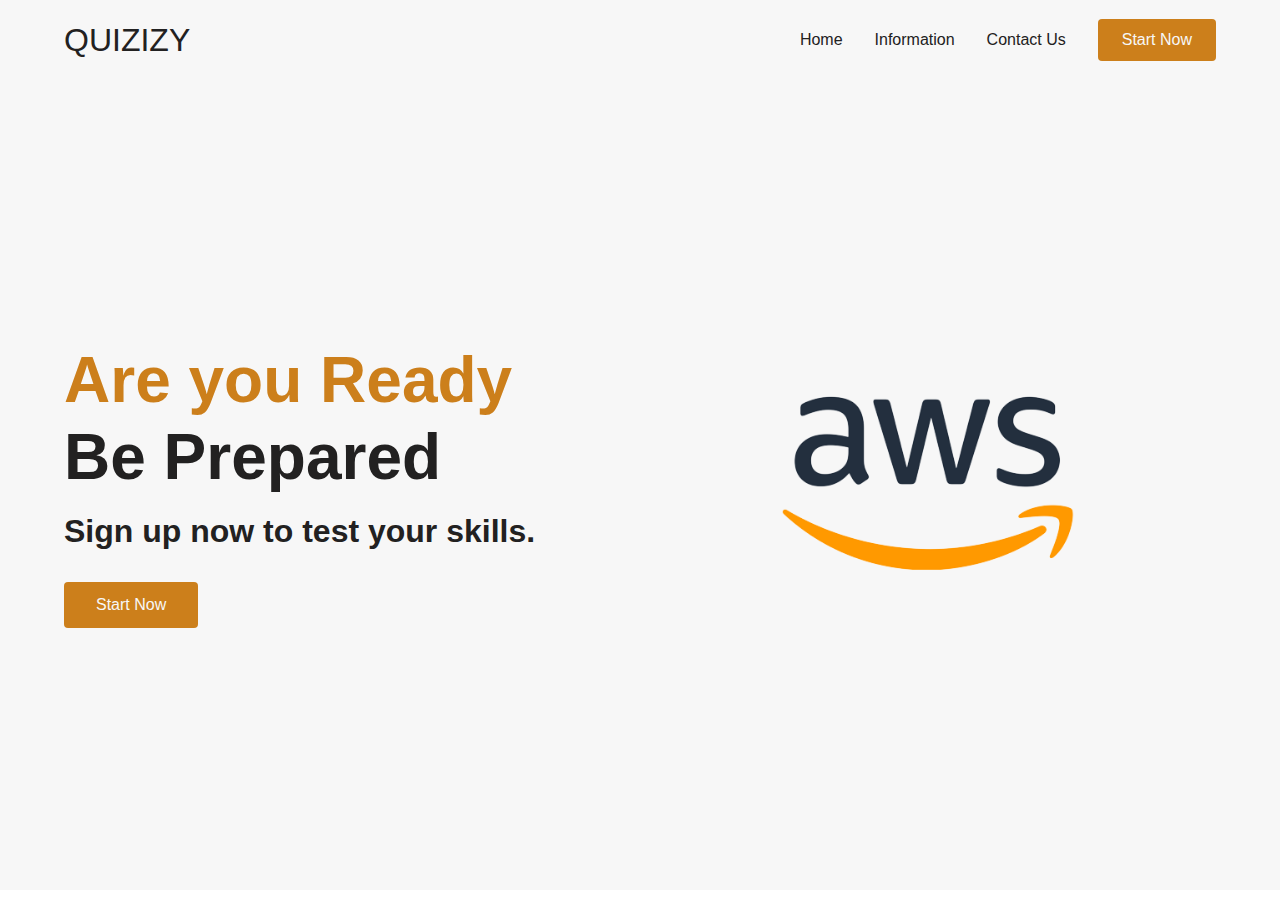
==== index.html @ 7bb1a95b "finished making the home page" ====
<!DOCTYPE html>
<html lang="en">
  <head>
    <meta charset="UTF-8" />
    <meta name="viewport" content="width=device-width, initial-scale=1.0" />
    <link
      rel="stylesheet"
      href="https://use.fontawesome.com/releases/v5.15.1/css/all.css"
      integrity="sha384-vp86vTRFVJgpjF9jiIGPEEqYqlDwgyBgEF109VFjmqGmIY/Y4HV4d3Gp2irVfcrp"
      crossorigin="anonymous"
    />
    <link rel="stylesheet" href="./assets/styles/styles.css" />
    <title>Home</title>
  </head>
  <body>
    <!-- Navbar Section -->
    <nav class="navbar">
      <a href="/" class="navbar__logo">QUIZIZY</a>
      <div class="navbar__bars"><i class="fas fa-bars"></i></div>
      <div class="navbar__menu">
        <a href="index.html" class="navbar__menu--links">Home</a>
        <a href="pages/information.html" class="navbar__menu--links">Information</a>
        <a href="#" class="navbar__menu--links">Contact Us</a>
        <a href="pages/questionnaire.html" class="navbar__menu--links" id="button">Start Now</a>
      </div>
    </nav>

    <!-- Hero Section -->
    <div class="hero">
      <div class="hero__container">
        <div class="hero__container--left">
          <h1>Are you Ready</h1>
          <h2>Be Prepared</h2>
          <p>Sign up now to test your skills.</p>
          <button class="hero__container--btn"><a href="#">Start Now</a></button>
        </div>
        <div class="hero__container--right">
          <img
            src="/assets/img/aws_logo_smile_1200x630-removebg-preview.png"
            alt="AWS"
            class="hero__container--img"
          />
        </div>
      </div>
    </div>
  </body>
</html>
---- assets/styles/styles.css ----
.navbar__menu--links, .navbar__menu, .navbar__logo {
  display: flex;
  align-items: center;
}

.navbar {
  background: #f7f7f7;
  height: 80px;
  display: flex;
  justify-content: space-between;
  padding: 0.5rem calc((100vw - 1200px) / 2);
  z-index: 10;
  position: relative;
}
.navbar__logo {
  color: #222121;
  cursor: pointer;
  text-decoration: none;
  font-size: 2rem;
  margin-left: 24px;
}
.navbar__bars {
  opacity: 0;
}
@media screen and (max-width: 768px) {
  .navbar__bars {
    color: #222121;
    opacity: 1;
    position: absolute;
    top: 22px;
    right: 20px;
    font-size: 2rem;
  }
}
.navbar__menu {
  list-style: none;
  text-align: center;
  margin-right: 24px;
}
@media screen and (max-width: 768px) {
  .navbar__menu {
    display: none;
  }
}
.navbar__menu--links {
  color: #222121;
  justify-content: center;
  text-decoration: none;
  padding: 0 1rem;
}
.navbar__menu--links:hover {
  color: #cc7f1b;
  transition: all 0.3s ease;
}
.navbar__menu #button {
  padding: 12px 24px;
  border: none;
  outline: none;
  border-radius: 4px;
  background: #cc7f1b;
  margin-left: 16px;
  color: #f7f7f7;
}
.navbar__menu #button:hover {
  background: #b33a3c;
  transition: all 0.3s ease;
}

* {
  box-sizing: border-box;
  margin: 0;
  padding: 0;
  font-family: "Kumbh Sans", sans-serif;
}

.hero {
  background-color: #f7f7f7;
}
.hero__container {
  display: grid;
  grid-template-columns: 1fr 1fr;
  align-items: center;
  justify-items: center;
  margin: 0 auto;
  height: 90vh;
  z-index: 1;
  width: 100%;
  max-width: 1200px;
  padding-right: 24px;
  padding-left: 24px;
}
@media screen and (max-width: 768px) {
  .hero__container {
    grid-template-columns: 1fr;
    height: 100%;
  }
}
.hero__container--left {
  width: 100%;
  line-height: 1.2;
}
@media screen and (max-width: 768px) {
  .hero__container--left {
    padding: 5rem 0;
  }
}
@media screen and (max-width: 280px) {
  .hero__container--left {
    line-height: 1.5;
  }
}
.hero__container--left h1 {
  font-size: 4rem;
  color: #cc7f1b;
}
@media screen and (max-width: 280px) {
  .hero__container--left h1 {
    font-size: 1.5rem;
  }
}
.hero__container--left h2 {
  font-size: 4rem;
  color: #222121;
}
@media screen and (max-width: 280px) {
  .hero__container--left h2 {
    font-size: 2rem;
  }
}
.hero__container--left p {
  font-size: 2rem;
  color: #222121;
  margin-top: 1rem;
  font-weight: 700;
}
@media screen and (max-width: 280px) {
  .hero__container--left p {
    font-size: 1.5rem;
  }
}
.hero__container--btn {
  font-size: 1rem;
  background-color: #cc7f1b;
  padding: 14px 32px;
  border: none;
  border-radius: 4px;
  color: #f7f7f7;
  margin-top: 2rem;
  cursor: pointer;
  position: relative;
  transition: all 0.3s;
  outline: none;
}
.hero__container--btn a {
  position: relative;
  z-index: 2;
  color: #f7f7f7;
  text-decoration: none;
}
.hero__container--btn:after {
  position: absolute;
  content: "";
  top: 0;
  left: 0;
  width: 0;
  height: 100%;
  background: #b33a3c;
  transition: all 0.3s;
  border-radius: 4px;
}
.hero__container--btn:hover:after {
  width: 100%;
}
.hero__container--right {
  text-align: center;
}
.hero__container--img {
  height: 100%;
  width: 100%;
}/*# sourceMappingURL=styles.css.map */
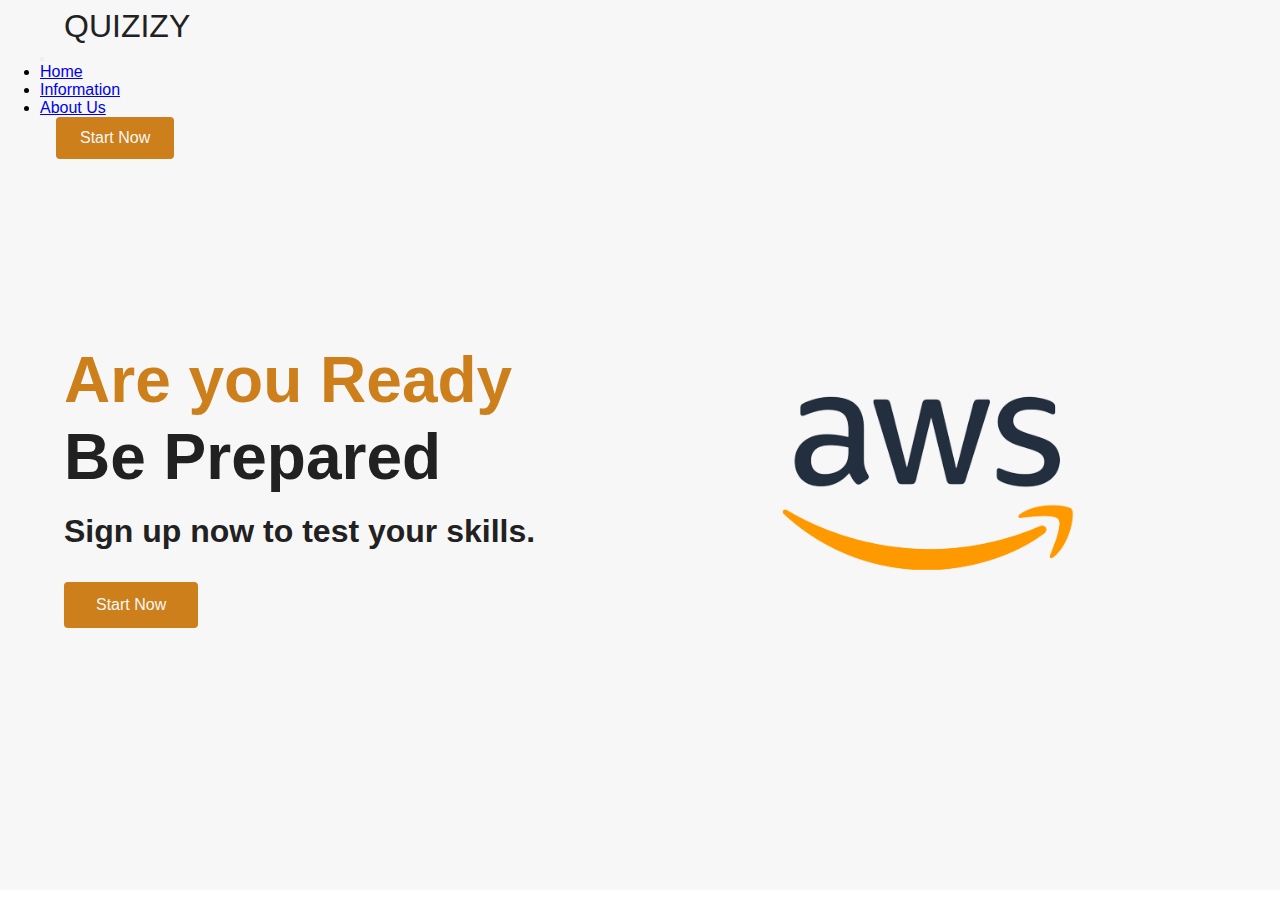
==== commit 9d59073a: "finished making the landing page" ====
--- a/index.html
+++ b/index.html
@@ -3,27 +3,42 @@
   <head>
     <meta charset="UTF-8" />
     <meta name="viewport" content="width=device-width, initial-scale=1.0" />
-    <link
-      rel="stylesheet"
-      href="https://use.fontawesome.com/releases/v5.15.1/css/all.css"
-      integrity="sha384-vp86vTRFVJgpjF9jiIGPEEqYqlDwgyBgEF109VFjmqGmIY/Y4HV4d3Gp2irVfcrp"
+    <link rel="stylesheet" href="https://use.fontawesome.com/releases/v5.15.1/css/all.css" integrity="sha384-vp86vTRFVJgpjF9jiIGPEEqYqlDwgyBgEF109VFjmqGmIY/Y4HV4d3Gp2irVfcrp"
       crossorigin="anonymous"
     />
+    <!-- CSS only -->
+  <link href="https://cdn.jsdelivr.net/npm/bootstrap@5.2.3/dist/css/bootstrap.min.css" rel="stylesheet" integrity="sha384-rbsA2VBKQhggwzxH7pPCaAqO46MgnOM80zW1RWuH61DGLwZJEdK2Kadq2F9CUG65" crossorigin="anonymous">
     <link rel="stylesheet" href="./assets/styles/styles.css" />
     <title>Home</title>
   </head>
   <body>
-    <!-- Navbar Section -->
-    <nav class="navbar">
-      <a href="/" class="navbar__logo">QUIZIZY</a>
-      <div class="navbar__bars"><i class="fas fa-bars"></i></div>
-      <div class="navbar__menu">
-        <a href="index.html" class="navbar__menu--links">Home</a>
-        <a href="pages/information.html" class="navbar__menu--links">Information</a>
-        <a href="#" class="navbar__menu--links">Contact Us</a>
-        <a href="pages/questionnaire.html" class="navbar__menu--links" id="button">Start Now</a>
+          <!-- NAVBAR -->
+    <nav class="navbar navbar-expand-lg bg-light justify">
+      <div class="container-fluid">
+        <a class="navbar__logo me-5" href="#">QUIZIZY</a>
+        <button class="navbar-toggler" type="button" data-bs-toggle="collapse" data-bs-target="#navbarSupportedContent" aria-controls="navbarSupportedContent" aria-expanded="false" aria-label="Toggle navigation">
+          <span class="navbar-toggler-icon"></span>
+        </button>
+        <div class="collapse navbar-collapse" id="navbarSupportedContent">
+          <ul class="navbar-nav ms-auto mb-2 mb-lg-0 flex-row justify-content-around">
+            <li class="nav-item">
+              <a class="nav-link active " aria-current="page" href="#">Home</a>
+            </li>
+            <li class="nav-item">
+              <a class="nav-link active " aria-current="page" href="#">Information</a>
+            </li>
+            <li class="nav-item">
+              <a class="nav-link active" aria-current="page" href="#">About Us</a>
+            </li>
+            
+          </ul>
+          <div class="navbar__menu d-flex justify-content-center" role="search">
+            <a class="navbar__menu--links" href="pages/questionnaire.html"  id="button">Start Now</a>
+          </div>
+        </div>
       </div>
     </nav>
+
 
     <!-- Hero Section -->
     <div class="hero">
@@ -44,4 +59,6 @@
       </div>
     </div>
   </body>
+  <!-- JavaScript Bundle with Popper -->
+  <script src="https://cdn.jsdelivr.net/npm/bootstrap@5.2.3/dist/js/bootstrap.bundle.min.js" integrity="sha384-kenU1KFdBIe4zVF0s0G1M5b4hcpxyD9F7jL+jjXkk+Q2h455rYXK/7HAuoJl+0I4" crossorigin="anonymous"></script>
 </html>
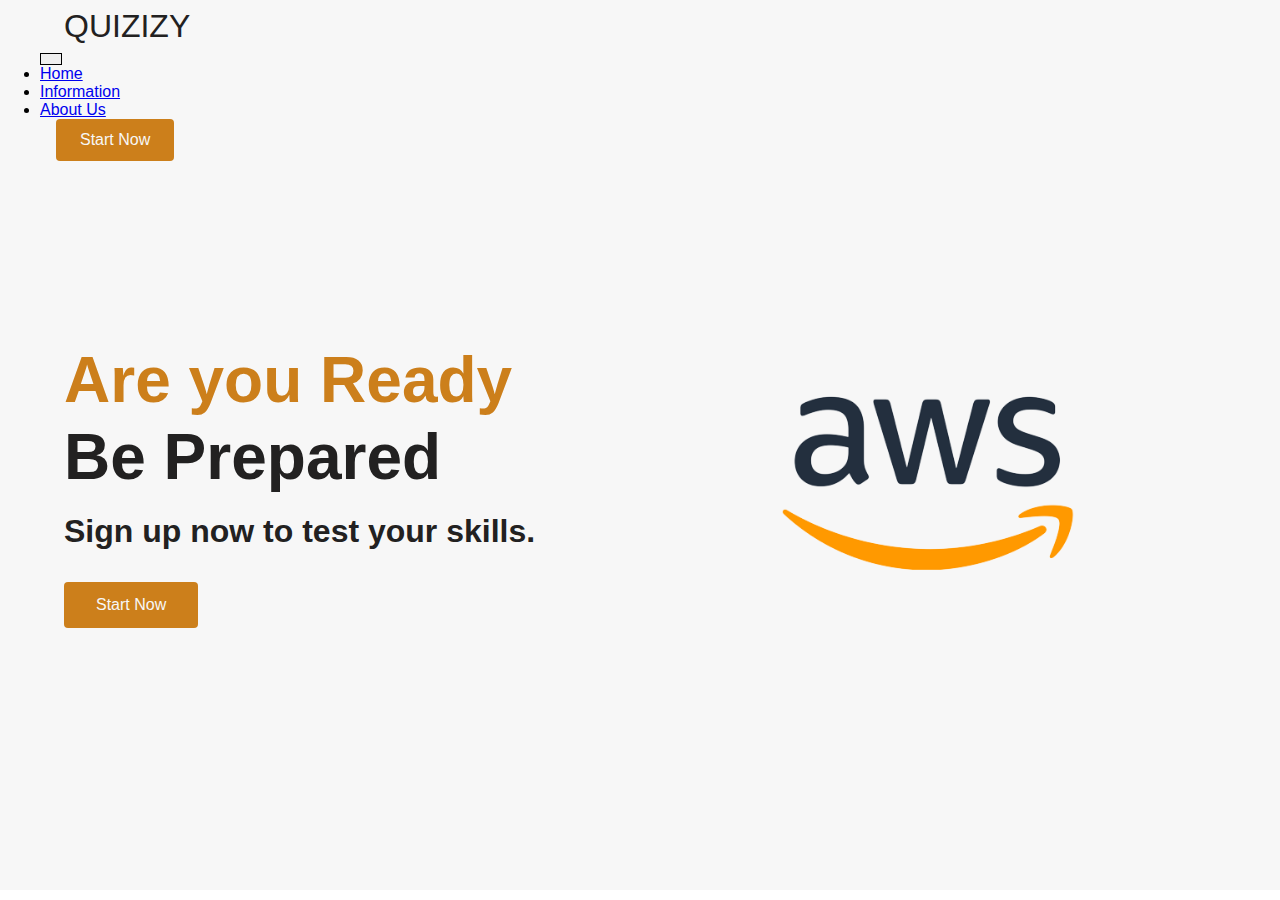
==== commit 2df61770: "QSH-2 Finished making stepper componant and information page" ====
--- a/index.html
+++ b/index.html
@@ -15,17 +15,17 @@
           <!-- NAVBAR -->
     <nav class="navbar navbar-expand-lg bg-light justify">
       <div class="container-fluid">
-        <a class="navbar__logo me-5" href="#">QUIZIZY</a>
+        <a class="navbar__logo me-5" href="index.html">QUIZIZY</a>
         <button class="navbar-toggler" type="button" data-bs-toggle="collapse" data-bs-target="#navbarSupportedContent" aria-controls="navbarSupportedContent" aria-expanded="false" aria-label="Toggle navigation">
           <span class="navbar-toggler-icon"></span>
         </button>
         <div class="collapse navbar-collapse" id="navbarSupportedContent">
           <ul class="navbar-nav ms-auto mb-2 mb-lg-0 flex-row justify-content-around">
             <li class="nav-item">
-              <a class="nav-link active " aria-current="page" href="#">Home</a>
+              <a class="nav-link active " aria-current="page" href="index.html">Home</a>
             </li>
             <li class="nav-item">
-              <a class="nav-link active " aria-current="page" href="#">Information</a>
+              <a class="nav-link active " aria-current="page" href="pages/main.html">Information</a>
             </li>
             <li class="nav-item">
               <a class="nav-link active" aria-current="page" href="#">About Us</a>
@@ -33,7 +33,7 @@
             
           </ul>
           <div class="navbar__menu d-flex justify-content-center" role="search">
-            <a class="navbar__menu--links" href="pages/questionnaire.html"  id="button">Start Now</a>
+            <a class="navbar__menu--links" href="pages/main.html"  id="button">Start Now</a>
           </div>
         </div>
       </div>
@@ -47,7 +47,7 @@
           <h1>Are you Ready</h1>
           <h2>Be Prepared</h2>
           <p>Sign up now to test your skills.</p>
-          <button class="hero__container--btn"><a href="#">Start Now</a></button>
+          <button class="hero__container--btn"><a href="pages/main.html">Start Now</a></button>
         </div>
         <div class="hero__container--right">
           <img
--- a/assets/styles/styles.css
+++ b/assets/styles/styles.css
@@ -64,6 +64,84 @@
 .navbar__menu #button:hover {
   background: #b33a3c;
   transition: all 0.3s ease;
+}
+
+#stepProgressBar {
+  display: flex;
+  justify-content: space-between;
+  align-items: flex-end;
+  width: 300px;
+  margin: 0 auto;
+  margin-bottom: 40px;
+}
+
+.step {
+  text-align: center;
+}
+
+.step-text {
+  margin-bottom: 10px;
+  color: #28a745;
+}
+
+.bullet {
+  border: 1px solid #28a745;
+  height: 20px;
+  width: 20px;
+  border-radius: 100%;
+  color: #28a745;
+  display: inline-block;
+  position: relative;
+  transition: background-color 500ms;
+  line-height: 20px;
+}
+
+.bullet.completed {
+  color: white;
+  background-color: #28a745;
+}
+
+.bullet.completed::after {
+  content: "";
+  position: absolute;
+  right: -105px;
+  bottom: 10px;
+  height: 1px;
+  width: 100px;
+  background-color: #28a745;
+}
+
+/* Base styles and helper stuff */
+.hidden {
+  display: none;
+}
+
+button {
+  padding: 5px 10px;
+  border: 1px solid black;
+  transition: 250ms background-color;
+}
+
+button:hover {
+  cursor: pointer;
+  background-color: black;
+  color: white;
+}
+
+button:disabled:hover {
+  opacity: 0.6;
+  cursor: not-allowed;
+}
+
+.text-center {
+  text-align: center;
+}
+
+.container {
+  max-width: 600px;
+  margin: 0 auto;
+  margin-top: 20px;
+  padding: 40px;
 }
 
 * {
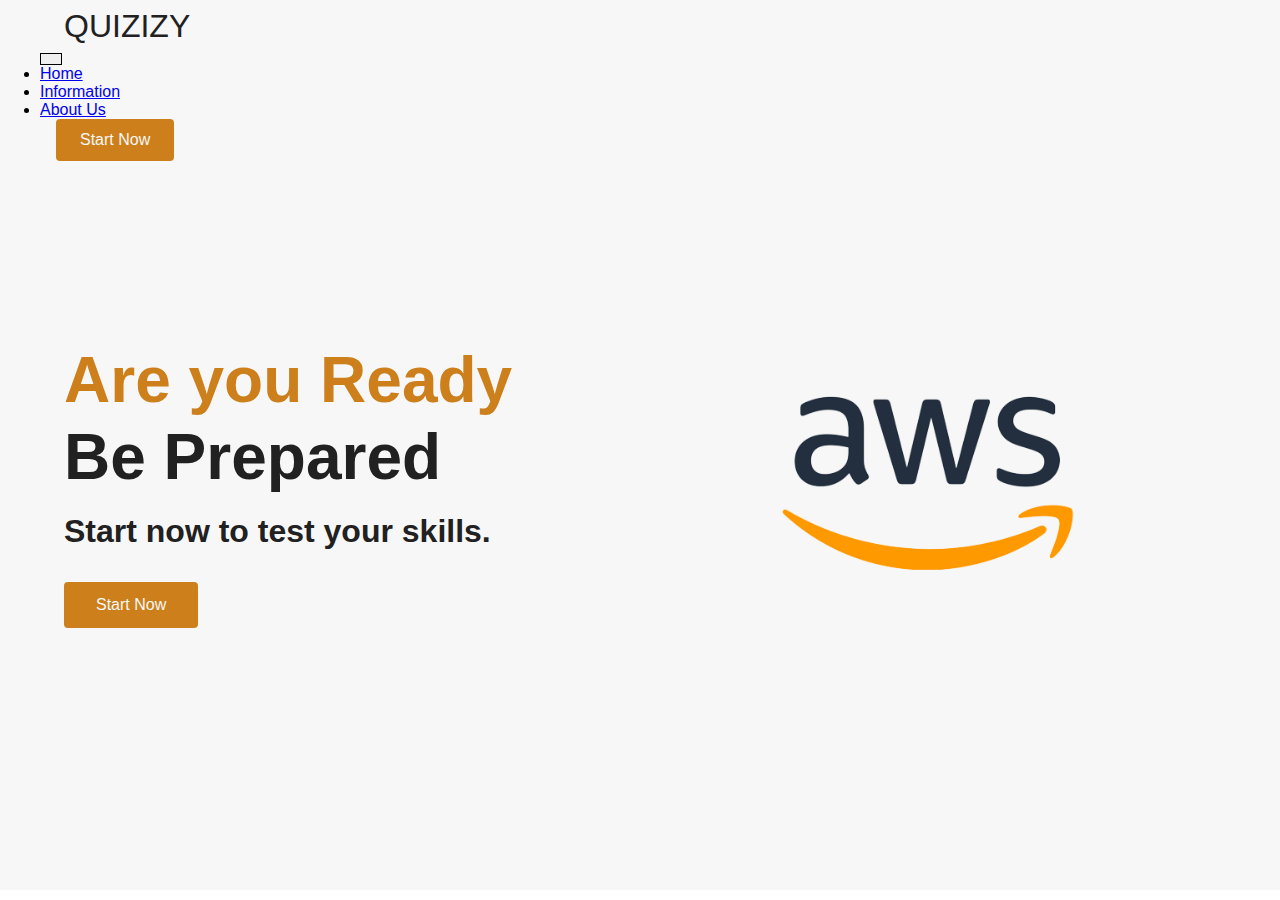
==== commit 431e7be6: "tweaked the code" ====
--- a/index.html
+++ b/index.html
@@ -12,6 +12,7 @@
     <title>Home</title>
   </head>
   <body>
+    
           <!-- NAVBAR -->
     <nav class="navbar navbar-expand-lg bg-light justify">
       <div class="container-fluid">
@@ -46,7 +47,7 @@
         <div class="hero__container--left">
           <h1>Are you Ready</h1>
           <h2>Be Prepared</h2>
-          <p>Sign up now to test your skills.</p>
+          <p>Start now to test your skills.</p>
           <button class="hero__container--btn"><a href="pages/main.html">Start Now</a></button>
         </div>
         <div class="hero__container--right">
--- a/assets/styles/styles.css
+++ b/assets/styles/styles.css
@@ -81,15 +81,15 @@
 
 .step-text {
   margin-bottom: 10px;
-  color: #28a745;
+  color: #b33a3c;
 }
 
 .bullet {
-  border: 1px solid #28a745;
+  border: 1px solid #b33a3c;
   height: 20px;
   width: 20px;
   border-radius: 100%;
-  color: #28a745;
+  color: #b33a3c;
   display: inline-block;
   position: relative;
   transition: background-color 500ms;
@@ -98,7 +98,7 @@
 
 .bullet.completed {
   color: white;
-  background-color: #28a745;
+  background-color: #cc7f1b;
 }
 
 .bullet.completed::after {
@@ -108,7 +108,7 @@
   bottom: 10px;
   height: 1px;
   width: 100px;
-  background-color: #28a745;
+  background-color: #cc7f1b;
 }
 
 /* Base styles and helper stuff */
@@ -138,7 +138,6 @@
 }
 
 .container {
-  max-width: 600px;
   margin: 0 auto;
   margin-top: 20px;
   padding: 40px;
